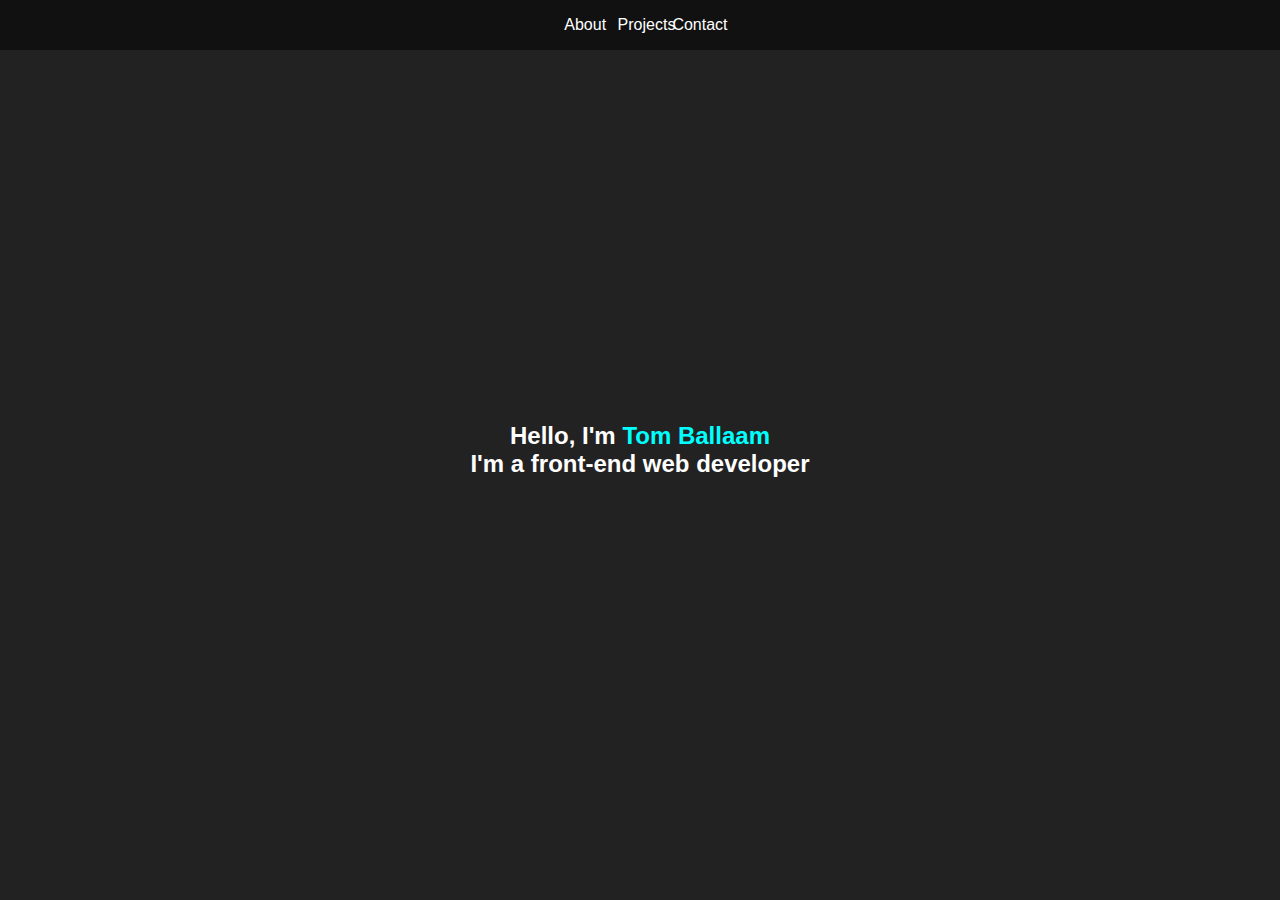
==== index.html @ 3d0aef64 "Init" ====
<html>
    <head>
        <title>Tom Ballaam - Developer</title>
        <link rel="stylesheet" href="style/base.css">
        <link rel="stylesheet" href="style/dark.css">
        <link rel="stylesheet" href="style/light.css">
        <style>
            
        </style>
    </head>
    <body>
        <div class="top-bar">
            <div class="top-bar-organizer tight x-center">
                <div class="top-item has-text y-center-container">
                    <div class="x-center y-center">
                        About
                    </div>
                </div>
                <div class="top-item has-text y-center-container">
                    <div class="y-center">
                        Projects
                    </div>
                </div>
                <div class="top-item has-text y-center-container">
                    <div class="top-item-text y-center">
                        Contact
                    </div>
                </div>
            </div>
        </div>
        <div class="y-center-container interest-text">
            <div class="has-text y-center x-center">
                Hello, I'm <span class="dev-name">Tom Ballaam</span><br>
                I'm a front-end web developer
            </div>
        </div>
    </body>
</html>
---- style/base.css ----
.y-center-container {
    position: relative;
}
.y-center-container .y-center {
    position: absolute;
    top: 50%;
    -ms-transform: translateY(-50%);
    transform: translateY(-50%);
}
.x-center {
    margin-left:auto;
    margin-right:auto;
    text-align:center;
}
.y-center-container .y-center.x-center {
    left: 50%;
    -ms-transform: translate(-50%,-50%);
    transform: translate(-50%,-50%);
}
.tight {
    width: fit-content;
    width: -moz-fit-content;
}
---- style/dark.css ----
body {
    background-color: #222;
    margin: 0px;
}
.interest-text {
    text-align: center;
    font-weight: bold;
    font-size: x-large;
    height: 100%;
    width: 100%;
}
.has-text {
    color: white;
    font-family: -apple-system, BlinkMacSystemFont, 'Segoe UI', Roboto, Oxygen, Ubuntu, Cantarell, 'Open Sans', 'Helvetica Neue', sans-serif;
}
.dev-name {
    color: aqua;
}
.top-bar {
    height: 50px;
    background-color: rgba(0,0,0,0.5);
    position: absolute;
    width: 100%;
    text-align: center;
}
.top-bar-organizer {
    display: flex;
    text-align: center;
    height: inherit;
}
.top-item {
    text-align: center;
    padding: 5px;
    width: 3.5vw;
}
.top-item, .top-item-text {
    transition: 0.5s ease-in-out;
}
.top-item:hover, .top-item-text:hover {
    background-color: #333;
}
---- style/light.css ----
body.light {
    background-color: #eee;
}
body.light .has-text {
    color: black;
}
body.light .dev-name {
    color:darkcyan;
}
body.light .top-bar {
    background-color: rgba(128,128,128,0.5);
}
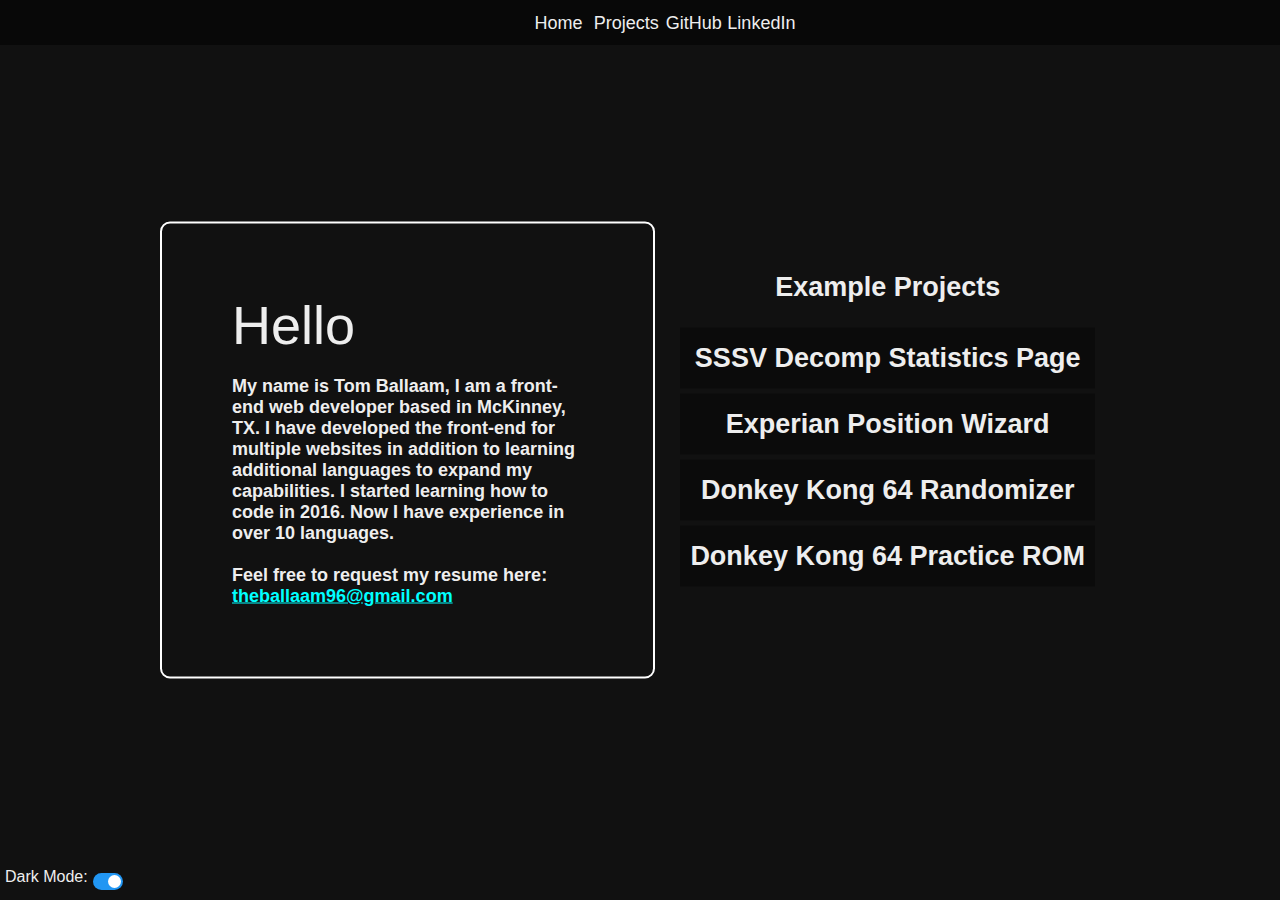
==== commit 0a6e47d6: "Upload" ====
--- a/index.html
+++ b/index.html
@@ -1,38 +1,58 @@
 <html>
     <head>
-        <title>Tom Ballaam - Developer</title>
+        <title>Home | Tom Ballaam Portfolio</title>
         <link rel="stylesheet" href="style/base.css">
         <link rel="stylesheet" href="style/dark.css">
         <link rel="stylesheet" href="style/light.css">
-        <style>
-            
-        </style>
+        <link rel="stylesheet" href="style/home.css">
+        <link rel="stylesheet" href="style/toggle.css">
+        <meta name="viewport" content="width=device-width" />
+        <script src="https://ajax.googleapis.com/ajax/libs/jquery/3.6.0/jquery.min.js"></script>
     </head>
     <body>
-        <div class="top-bar">
-            <div class="top-bar-organizer tight x-center">
-                <div class="top-item has-text y-center-container">
-                    <div class="x-center y-center">
-                        About
+        <div id="nav-bar"></div>
+        <div class="y-center-container interest-text">
+            <div class="has-text y-center x-center" style="width:75%">
+                <div class="home splitter">
+                    <div class="home container">
+                        <div class="has-text home hello">Hello</div>
+                        My name is Tom Ballaam, I am a front-end web developer based in McKinney, TX.
+                        I have developed the front-end for multiple websites in addition to learning additional languages to expand my capabilities.
+                        I started learning how to code in 2016. Now I have experience in over 10 languages.
+                        <br><br>
+                        Feel free to request my resume here: <a href="mailto:theballaam96@gmail.com">theballaam96@gmail.com</a>
                     </div>
-                </div>
-                <div class="top-item has-text y-center-container">
-                    <div class="y-center">
-                        Projects
-                    </div>
-                </div>
-                <div class="top-item has-text y-center-container">
-                    <div class="top-item-text y-center">
-                        Contact
+                    <div class="home project-preview">
+                        <div class="home project-head has-text">
+                            Example Projects
+                        </div>
+                        <div class="home project-item">
+                            <a href="./projects.html#sssv" class="ignore-link-style has-text">
+                                SSSV Decomp Statistics Page
+                            </a>
+                        </div>
+                        <div class="home project-item">
+                            <a href="./projects.html#positionwizard" class="ignore-link-style has-text">
+                                Experian Position Wizard
+                            </a>
+                        </div>
+                        <div class="home project-item">
+                            <a href="./projects.html#randomizer" class="ignore-link-style has-text">
+                                Donkey Kong 64 Randomizer
+                            </a>
+                        </div>
+                        <div class="home project-item">
+                            <a href="./projects.html#practicerom" class="ignore-link-style has-text">
+                                Donkey Kong 64 Practice ROM
+                            </a>
+                        </div>
                     </div>
                 </div>
             </div>
         </div>
-        <div class="y-center-container interest-text">
-            <div class="has-text y-center x-center">
-                Hello, I'm <span class="dev-name">Tom Ballaam</span><br>
-                I'm a front-end web developer
-            </div>
-        </div>
+        <div id="light-mode" class="dark-mode-button"></div>
+        <script src="script/dark-control.js"></script>
+        <script src="script/import-externals.js"></script>
+        <script src="script/hamburger.js"></script>
     </body>
 </html>
--- a/style/base.css
+++ b/style/base.css
@@ -20,4 +20,16 @@
 .tight {
     width: fit-content;
     width: -moz-fit-content;
+}
+.hide {
+    display: none;
+}
+a:link:not(.ignore-link-style) {
+    color: aqua;
+}
+a:visited:not(.ignore-link-style) {
+    color: magenta;
+}
+a.ignore-link-style {
+    text-decoration: none;
 }--- a/style/dark.css
+++ b/style/dark.css
@@ -1,41 +1,136 @@
 body {
-    background-color: #222;
+    background-color: #111;
     margin: 0px;
+    transition: 0.5s ease-in-out;
 }
 .interest-text {
     text-align: center;
     font-weight: bold;
-    font-size: x-large;
+    font-size: 3vh;
     height: 100%;
     width: 100%;
+    transition: 0.5s ease-in-out;
 }
 .has-text {
-    color: white;
+    color: #eee;
     font-family: -apple-system, BlinkMacSystemFont, 'Segoe UI', Roboto, Oxygen, Ubuntu, Cantarell, 'Open Sans', 'Helvetica Neue', sans-serif;
 }
 .dev-name {
     color: aqua;
+    transition: 0.5s ease-in-out;
 }
 .top-bar {
-    height: 50px;
+    height: 5vh;
     background-color: rgba(0,0,0,0.5);
     position: absolute;
     width: 100%;
     text-align: center;
+    transition: 0.5s ease-in-out;
+    font-size: 1.5vh;
+    z-index: 2000;
+}
+.top-bar a {
+    color: #eee;
+    text-decoration: none;
 }
 .top-bar-organizer {
     display: flex;
     text-align: center;
     height: inherit;
+    list-style-type: none;
+    margin-block-start: 0;
+    margin-block-end: 0;
+    margin-left: auto;
+    margin-right: auto;
 }
 .top-item {
     text-align: center;
     padding: 5px;
-    width: 3.5vw;
+    width: 5.5vw;
+    cursor: pointer;
 }
-.top-item, .top-item-text {
+.top-item, .top-item-text, .hamburger.item {
     transition: 0.5s ease-in-out;
 }
-.top-item:hover, .top-item-text:hover {
+.top-item:hover, .hamburger.item:hover {
     background-color: #333;
+}
+.dark-mode-button {
+    position: absolute;
+    bottom: 0%;
+    /* background-color: #222; */
+    /* border: 2px solid #eee; */
+    /* border-radius: 5px; */
+    /* transition: 0.5s ease-in-out; */
+    margin: 5px;
+}
+.top-item div a {
+    display: inline-block;
+}
+
+.hamburger.container {
+    cursor: pointer;
+    border: 2px solid #eee;
+    border-radius: 5px;
+    padding: 5px;
+    display: none;
+}
+
+.hamburger.bar {
+    width: 35px;
+    height: 5px;
+    background-color: #aaa;
+    margin: 6px 0;
+    transition: 0.4s;
+}
+
+.hamburger.container.change .bar:nth-child(1) {
+    -webkit-transform: rotate(-45deg) translate(-9px, 6px);
+    transform: rotate(-45deg) translate(-9px, 6px);
+}
+
+.hamburger.items {
+    margin-top: 6vh;
+    position: absolute;
+    right: 0;
+    text-align: right;
+}
+
+.hamburger.item {
+    padding: 5px;
+    color: #eee;
+    background-color: #111;
+}
+
+.hamburger.container.change .bar:nth-child(2) {
+    opacity: 0;
+}
+
+.hamburger.container.change .bar:nth-child(3) {
+    -webkit-transform: rotate(45deg) translate(-8px, -8px);
+    transform: rotate(45deg) translate(-8px, -8px);
+}
+
+@media (max-width: 500px) {
+    .hamburger.container {
+        display: inline-block;
+    }
+    li.top-item {
+        display: none;
+    }
+    .top-bar-organizer {
+        margin-right: 5px;
+    }
+    .top-bar {
+        height: 6vh;
+    }
+}
+
+@media (min-width: 1025px) {
+    .top-bar {
+        font-size: 2vh;
+    }
+    .top-item {
+        width: 4.5vw;
+    }
 }--- a/style/light.css
+++ b/style/light.css
@@ -7,6 +7,34 @@
 body.light .dev-name {
     color:darkcyan;
 }
+body.light .dark-mode-button {
+    /* background-color: #eee;
+    border: 2px solid #222; */
+}
 body.light .top-bar {
     background-color: rgba(128,128,128,0.5);
+}
+body.light .top-bar a {
+    color: black;
+}
+body.light .hamburger.container {
+    border-color: black;
+}
+body.light .hamburger.bar {
+    background-color: #333;
+}
+body.light .hamburger.item {
+    background-color: #aaa;
+}
+body.light a:link:not(div.top-bar a):not(.ignore-link-style) {
+    color: darkblue;
+}
+body.light a:visited:not(div.top-bar a):not(.ignore-link-style) {
+    color: purple;
+}
+body.light .carousel.prev, body.light .carousel.next {
+    color: #222;
+}
+body.light .home.container {
+    border-color: #222;
 }--- a/style/home.css
+++ b/style/home.css
@@ -0,0 +1,69 @@
+.home.splitter {
+    display: flex;
+}
+
+.home.container {
+    border: 2px solid white;
+    border-radius: 10px;
+    padding: 70px;
+    flex: 75%;
+    text-align: left;
+    font-size: 2vh;
+}
+
+.home.project-preview {
+    flex: 25;
+    padding: 25px;
+    white-space: nowrap;
+}
+
+.home.request {
+    margin-top: 25px;
+}
+
+.home.project-head {
+    padding: 25px 10px;
+}
+
+.home.project-item {
+    transition: 0.5s ease-in-out;
+    padding: 15px 10px;
+    background-color: rgba(0,0,0,0.3);
+    margin-bottom: 5px;
+}
+
+.home.project-item:hover {
+    background-color: rgba(0,0,0,0.5);
+}
+
+.home.hello {
+    text-align: left;
+    padding-bottom: 20px;
+    font-family: 'Franklin Gothic Medium', 'Arial Narrow', Arial, sans-serif;
+    font-weight: 100;
+    font-size: 6vh;
+}
+
+@media (max-width: 1000px) {
+    .home.splitter {
+        display: block;
+    }
+}
+
+@media (max-width: 800px) {
+    .home.project-item {
+        font-size: 4vw;
+    }
+    .home.container {
+        padding: 30px;
+    }
+}
+
+@media (max-width: 400px) {
+    .home.project-item {
+        font-size: 4vw;
+    }
+    .home.container {
+        padding: 10px;
+    }
+}--- a/style/toggle.css
+++ b/style/toggle.css
@@ -0,0 +1,58 @@
+.switch {
+    position: relative;
+    display: inline-block;
+    width: 30px;
+    height: 17px;
+  }
+  
+  .switch input {
+    opacity: 0;
+    width: 0;
+    height: 0;
+  }
+  
+  .slider {
+    position: absolute;
+    cursor: pointer;
+    top: 0;
+    left: 0;
+    right: 0;
+    bottom: 0;
+    background-color: #ccc;
+    -webkit-transition: .4s;
+    transition: .4s;
+  }
+  
+  .slider:before {
+    position: absolute;
+    content: "";
+    height: 13px;
+    width: 13px;
+    left: 2px;
+    bottom: 2px;
+    background-color: white;
+    -webkit-transition: .4s;
+    transition: .4s;
+  }
+  
+  input:checked + .slider {
+    background-color: #2196F3;
+  }
+  
+  input:focus + .slider {
+    box-shadow: 0 0 1px #2196F3;
+  }
+  
+  input:checked + .slider:before {
+    -webkit-transform: translateX(13px);
+    -ms-transform: translateX(13px);
+    transform: translateX(13px);
+  }
+  
+  .slider.round {
+    border-radius: 34px;
+  }
+  
+  .slider.round:before {
+    border-radius: 50%;
+  }